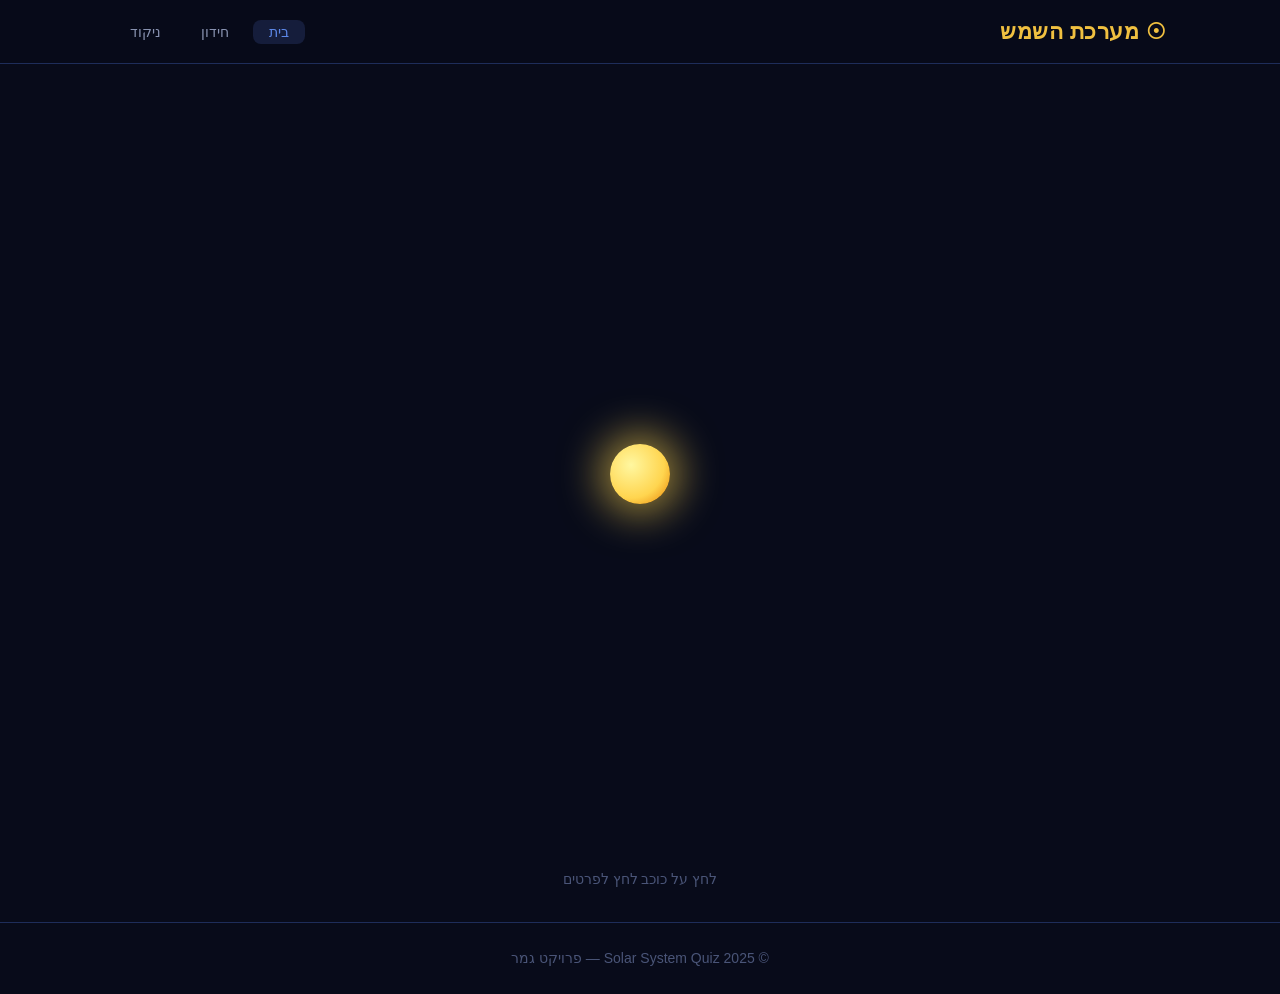
==== index.html @ 36b10744 "fist stage of the plan" ====
<!DOCTYPE html>
<html lang="he" dir="rtl">
<head>
  <meta charset="UTF-8" />
  <meta name="viewport" content="width=device-width, initial-scale=1.0" />
  <title>מערכת השמש | Solar System</title>
  <link rel="stylesheet" href="css/style.css" />
  <link rel="stylesheet" href="css/solar.css" />
</head>
<body>
  <header class="site-header">
    <div class="header-inner">
      <h1 class="site-title">&#x2609; מערכת השמש</h1>
      <nav class="main-nav" aria-label="ניווט ראשי">
        <ul>
          <li><a href="index.html" class="nav-link active">בית</a></li>
          <li><a href="quiz.html" class="nav-link">חידון</a></li>
          <li><a href="scores.html" class="nav-link">ניקוד</a></li>
        </ul>
      </nav>
    </div>
  </header>

  <main id="main-content">
    <section class="solar-scene" aria-label="אנימציית מערכת השמש">
      <div class="solar-system" id="solar-system">
        <div class="sun" role="img" aria-label="השמש"></div>
        <!-- orbit + planet divs injected by solar.js -->
      </div>
    </section>

    <p class="hint-text">לחץ על כוכב לחץ לפרטים</p>
  </main>

  <footer class="site-footer">
    <p>&copy; 2025 Solar System Quiz — פרויקט גמר</p>
  </footer>

  <script src="js/solar.js"></script>
</body>
</html>
---- css/style.css ----
/* =============================================
   CSS Custom Properties — shared across all pages
   ============================================= */
:root {
  /* Colors */
  --color-bg:          #080b1a;
  --color-bg-card:     #0e1530;
  --color-bg-elevated: #151d3b;
  --color-border:      #1e2d5a;

  --color-text:        #e8eaf6;
  --color-text-muted:  #8892b0;
  --color-text-dim:    #4a5578;

  --color-primary:     #5c87e8;
  --color-primary-hover: #7aa0f0;
  --color-accent:      #f0c040;
  --color-danger:      #e05555;
  --color-success:     #4caf7d;
  --color-warning:     #e8a030;

  --color-sun:         #ffd54f;
  --color-orbit:       rgba(255, 255, 255, 0.08);

  /* Typography */
  --font-base:   'Segoe UI', Arial, sans-serif;
  --font-size-sm:   0.875rem;
  --font-size-base: 1rem;
  --font-size-md:   1.125rem;
  --font-size-lg:   1.375rem;
  --font-size-xl:   1.75rem;
  --font-size-2xl:  2.25rem;

  /* Spacing */
  --space-xs:  0.25rem;
  --space-sm:  0.5rem;
  --space-md:  1rem;
  --space-lg:  1.5rem;
  --space-xl:  2rem;
  --space-2xl: 3rem;

  /* Layout */
  --max-width:       1100px;
  --header-height:   64px;
  --card-radius:     12px;
  --btn-radius:      8px;

  /* Transitions */
  --transition-fast: 150ms ease;
  --transition-base: 250ms ease;
}

/* =============================================
   Reset
   ============================================= */
*, *::before, *::after {
  box-sizing: border-box;
  margin: 0;
  padding: 0;
}

html {
  scroll-behavior: smooth;
}

body {
  background-color: var(--color-bg);
  color: var(--color-text);
  font-family: var(--font-base);
  font-size: var(--font-size-base);
  line-height: 1.6;
  min-height: 100vh;
  display: flex;
  flex-direction: column;
}

img, svg {
  display: block;
  max-width: 100%;
}

ul, ol {
  list-style: none;
}

a {
  color: var(--color-primary);
  text-decoration: none;
  transition: color var(--transition-fast);
}

a:hover {
  color: var(--color-primary-hover);
}

button {
  font-family: inherit;
  cursor: pointer;
}

/* =============================================
   Accessibility
   ============================================= */
.sr-only {
  position: absolute;
  width: 1px;
  height: 1px;
  padding: 0;
  margin: -1px;
  overflow: hidden;
  clip: rect(0, 0, 0, 0);
  white-space: nowrap;
  border: 0;
}

:focus-visible {
  outline: 2px solid var(--color-primary);
  outline-offset: 3px;
}

/* =============================================
   Header
   ============================================= */
.site-header {
  position: sticky;
  top: 0;
  z-index: 100;
  background-color: rgba(8, 11, 26, 0.92);
  backdrop-filter: blur(10px);
  border-bottom: 1px solid var(--color-border);
  height: var(--header-height);
  display: flex;
  align-items: center;
}

.header-inner {
  width: 100%;
  max-width: var(--max-width);
  margin: 0 auto;
  padding: 0 var(--space-lg);
  display: flex;
  align-items: center;
  justify-content: space-between;
  gap: var(--space-lg);
}

.site-title {
  font-size: var(--font-size-lg);
  color: var(--color-accent);
  font-weight: 700;
  letter-spacing: 0.02em;
  white-space: nowrap;
}

/* =============================================
   Navigation
   ============================================= */
.main-nav ul {
  display: flex;
  gap: var(--space-sm);
}

.nav-link {
  color: var(--color-text-muted);
  padding: var(--space-xs) var(--space-md);
  border-radius: var(--btn-radius);
  font-size: var(--font-size-sm);
  font-weight: 500;
  transition: color var(--transition-fast), background-color var(--transition-fast);
}

.nav-link:hover,
.nav-link.active {
  color: var(--color-text);
  background-color: var(--color-bg-elevated);
}

.nav-link.active {
  color: var(--color-primary);
}

/* =============================================
   Main content
   ============================================= */
main {
  flex: 1;
  width: 100%;
  max-width: var(--max-width);
  margin: 0 auto;
  padding: var(--space-xl) var(--space-lg);
}

.page-title {
  font-size: var(--font-size-xl);
  margin-bottom: var(--space-xl);
  color: var(--color-accent);
}

/* =============================================
   Footer
   ============================================= */
.site-footer {
  text-align: center;
  padding: var(--space-lg);
  color: var(--color-text-dim);
  font-size: var(--font-size-sm);
  border-top: 1px solid var(--color-border);
}

/* =============================================
   Buttons
   ============================================= */
.btn {
  display: inline-flex;
  align-items: center;
  justify-content: center;
  gap: var(--space-xs);
  padding: var(--space-sm) var(--space-lg);
  border-radius: var(--btn-radius);
  font-size: var(--font-size-base);
  font-weight: 600;
  border: none;
  cursor: pointer;
  transition: background-color var(--transition-fast), opacity var(--transition-fast);
  text-decoration: none;
}

.btn:disabled {
  opacity: 0.5;
  cursor: not-allowed;
}

.btn-primary {
  background-color: var(--color-primary);
  color: #fff;
}

.btn-primary:hover:not(:disabled) {
  background-color: var(--color-primary-hover);
  color: #fff;
}

.btn-secondary {
  background-color: var(--color-bg-elevated);
  color: var(--color-text);
  border: 1px solid var(--color-border);
}

.btn-secondary:hover:not(:disabled) {
  background-color: var(--color-border);
  color: var(--color-text);
}

.btn-ghost {
  background-color: transparent;
  color: var(--color-text-muted);
  border: 1px solid var(--color-border);
}

.btn-ghost:hover:not(:disabled) {
  background-color: var(--color-bg-elevated);
  color: var(--color-text);
}

.btn-danger {
  background-color: var(--color-danger);
  color: #fff;
}

.btn-danger:hover:not(:disabled) {
  opacity: 0.85;
}

/* =============================================
   Loading spinner
   ============================================= */
.state-loading {
  display: flex;
  flex-direction: column;
  align-items: center;
  justify-content: center;
  gap: var(--space-md);
  padding: var(--space-2xl);
  color: var(--color-text-muted);
}

.spinner {
  width: 48px;
  height: 48px;
  border: 4px solid var(--color-border);
  border-top-color: var(--color-primary);
  border-radius: 50%;
  animation: spin 0.8s linear infinite;
}

@keyframes spin {
  to { transform: rotate(360deg); }
}

/* =============================================
   Error / Empty states
   ============================================= */
.state-error,
.state-empty {
  display: flex;
  flex-direction: column;
  align-items: center;
  justify-content: center;
  gap: var(--space-md);
  padding: var(--space-2xl);
  text-align: center;
  color: var(--color-text-muted);
}

.error-icon,
.empty-icon {
  font-size: 3rem;
  line-height: 1;
}

.error-message {
  color: var(--color-danger);
  font-size: var(--font-size-md);
}

/* =============================================
   Responsive — Tablet (≈900px)
   ============================================= */
@media (max-width: 900px) {
  :root {
    --font-size-2xl: 1.75rem;
    --font-size-xl:  1.5rem;
  }

  .header-inner {
    padding: 0 var(--space-md);
  }
}

/* =============================================
   Responsive — Mobile (≤600px)
   ============================================= */
@media (max-width: 600px) {
  :root {
    --font-size-2xl: 1.5rem;
    --font-size-xl:  1.25rem;
    --font-size-lg:  1.125rem;
  }

  .site-title {
    font-size: var(--font-size-base);
  }

  .nav-link {
    padding: var(--space-xs) var(--space-sm);
    font-size: 0.8rem;
  }

  main {
    padding: var(--space-lg) var(--space-md);
  }
}
---- css/solar.css ----
/* =============================================
   Solar System — 3D animation styles
   Phase 2 implementation goes here
   ============================================= */

.solar-scene {
  display: flex;
  align-items: center;
  justify-content: center;
  width: 100%;
  min-height: calc(100vh - var(--header-height) - 80px);
  perspective: 800px;
  overflow: hidden;
}

.solar-system {
  position: relative;
  width: 600px;
  height: 600px;
  transform-style: preserve-3d;
}

.sun {
  position: absolute;
  top: 50%;
  left: 50%;
  transform: translate(-50%, -50%);
  width: 60px;
  height: 60px;
  border-radius: 50%;
  background: radial-gradient(circle at 35% 35%, #fff7a0, var(--color-sun) 60%, #e67e00);
  box-shadow: 0 0 40px 10px rgba(255, 213, 79, 0.6);
}

.hint-text {
  text-align: center;
  color: var(--color-text-dim);
  font-size: var(--font-size-sm);
  margin-top: var(--space-md);
}

/* =============================================
   Responsive — Tablet (≈900px)
   ============================================= */
@media (max-width: 900px) {
  .solar-system {
    width: 420px;
    height: 420px;
  }

  .sun {
    width: 46px;
    height: 46px;
  }
}

/* =============================================
   Responsive — Mobile (≤600px)
   ============================================= */
@media (max-width: 600px) {
  .solar-system {
    width: 300px;
    height: 300px;
  }

  .sun {
    width: 32px;
    height: 32px;
  }
}
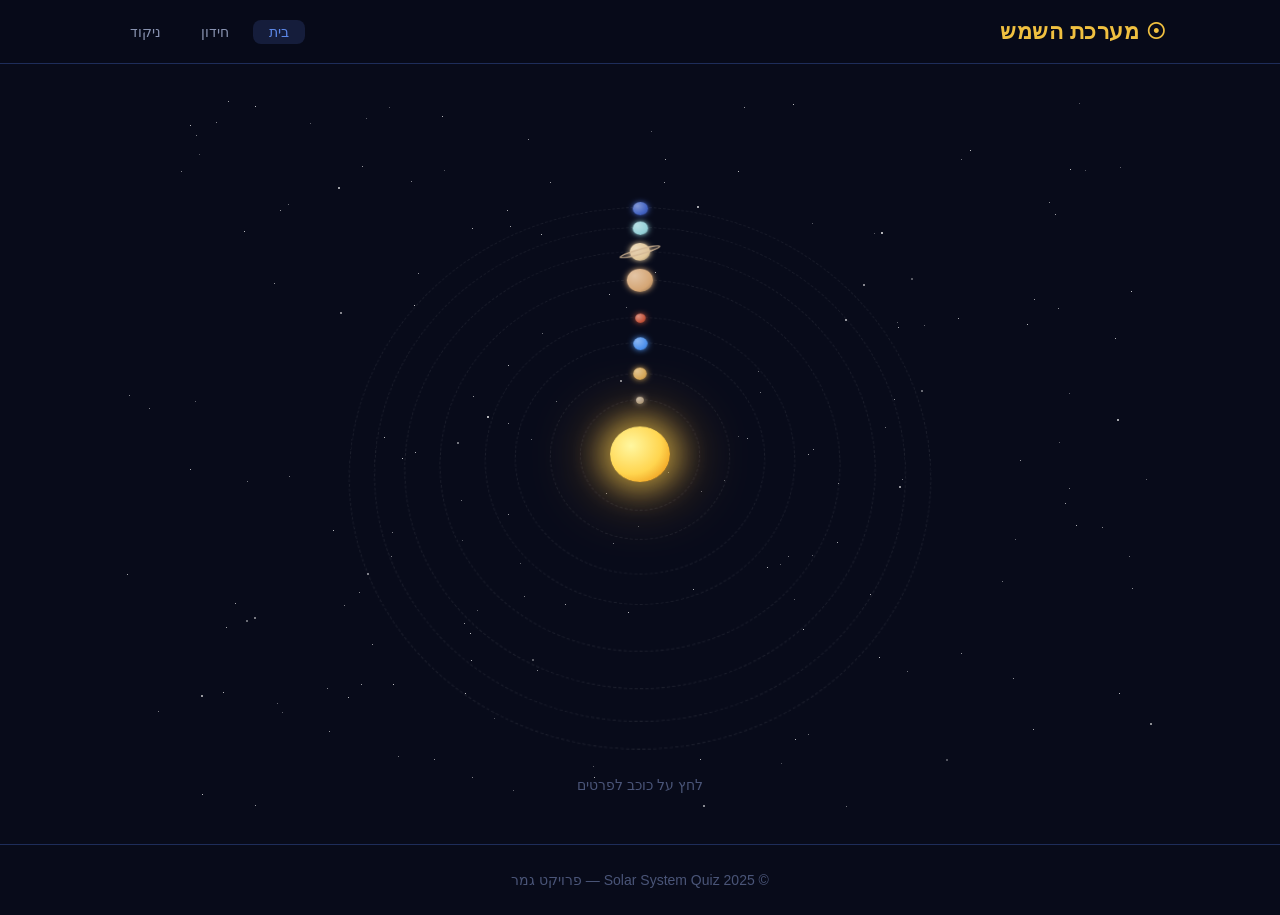
==== commit 628a0bb7: "merge remote" ====
--- a/index.html
+++ b/index.html
@@ -27,9 +27,8 @@
         <div class="sun" role="img" aria-label="השמש"></div>
         <!-- orbit + planet divs injected by solar.js -->
       </div>
+      <p class="hint-text">לחץ על כוכב לפרטים</p>
     </section>
-
-    <p class="hint-text">לחץ על כוכב לחץ לפרטים</p>
   </main>
 
   <footer class="site-footer">
--- a/css/solar.css
+++ b/css/solar.css
@@ -1,42 +1,233 @@
 /* =============================================
    Solar System — 3D animation styles
-   Phase 2 implementation goes here
+   Phase 2 implementation
    ============================================= */
 
 .solar-scene {
+  position: relative;
   display: flex;
   align-items: center;
   justify-content: center;
   width: 100%;
-  min-height: calc(100vh - var(--header-height) - 80px);
-  perspective: 800px;
+  min-height: calc(100vh - var(--header-height) - 120px);
+  perspective: 1200px;
   overflow: hidden;
-}
-
+  isolation: isolate;
+}
+
+/* =============================================
+   Star field (generated by solar.js)
+   ============================================= */
+.starfield {
+  position: absolute;
+  inset: 0;
+  overflow: hidden;
+  z-index: 0;
+  pointer-events: none;
+}
+
+.star {
+  position: absolute;
+  background-color: #ffffff;
+  border-radius: 50%;
+  opacity: var(--star-opacity, 0.8);
+  animation: twinkle 3s ease-in-out infinite;
+}
+
+@keyframes twinkle {
+  0%, 100% { opacity: var(--star-opacity, 0.8); }
+  50%      { opacity: calc(var(--star-opacity, 0.8) * 0.25); }
+}
+
+/* =============================================
+   Solar System container — tilted with perspective
+   ============================================= */
 .solar-system {
   position: relative;
   width: 600px;
   height: 600px;
+  transform: rotateX(22deg) scale(var(--system-scale, 1));
   transform-style: preserve-3d;
-}
-
+  transform-origin: center;
+  z-index: 1;
+}
+
+/* =============================================
+   Sun
+   ============================================= */
 .sun {
   position: absolute;
   top: 50%;
   left: 50%;
-  transform: translate(-50%, -50%);
   width: 60px;
   height: 60px;
-  border-radius: 50%;
-  background: radial-gradient(circle at 35% 35%, #fff7a0, var(--color-sun) 60%, #e67e00);
-  box-shadow: 0 0 40px 10px rgba(255, 213, 79, 0.6);
-}
-
+  margin-top: -30px;
+  margin-left: -30px;
+  border-radius: 50%;
+  background: radial-gradient(circle at 35% 35%, #fff7a0, var(--color-sun) 55%, #e67e00 100%);
+  box-shadow:
+    0 0 30px 8px rgba(255, 213, 79, 0.6),
+    0 0 60px 20px rgba(255, 165, 50, 0.3);
+  animation: sun-pulse 4s ease-in-out infinite;
+  z-index: 2;
+}
+
+@keyframes sun-pulse {
+  0%, 100% {
+    box-shadow:
+      0 0 30px 8px rgba(255, 213, 79, 0.6),
+      0 0 60px 20px rgba(255, 165, 50, 0.3);
+  }
+  50% {
+    box-shadow:
+      0 0 38px 12px rgba(255, 213, 79, 0.75),
+      0 0 80px 28px rgba(255, 165, 50, 0.42);
+  }
+}
+
+/* =============================================
+   Orbit ring + rotation
+   ============================================= */
+.orbit {
+  position: absolute;
+  top: 50%;
+  left: 50%;
+  width: var(--orbit-size);
+  height: var(--orbit-size);
+  margin-top: calc(var(--orbit-size) / -2);
+  margin-left: calc(var(--orbit-size) / -2);
+  border: 1px dashed var(--color-orbit);
+  border-radius: 50%;
+  animation: orbit-rotate var(--orbit-duration) linear infinite;
+  animation-delay: var(--orbit-delay, 0s);
+  transform-style: preserve-3d;
+}
+
+@keyframes orbit-rotate {
+  from { transform: rotate(0deg); }
+  to   { transform: rotate(360deg); }
+}
+
+/* =============================================
+   Planet position pin (fixed at top of orbit ring)
+   ============================================= */
+.planet-position {
+  position: absolute;
+  top: 0;
+  left: 50%;
+  width: 0;
+  height: 0;
+}
+
+/* =============================================
+   Planet (button — keyboard accessible)
+   Counter-rotates with same duration so tooltip stays upright
+   ============================================= */
+.planet {
+  position: absolute;
+  top: 0;
+  left: 0;
+  width: var(--planet-size);
+  height: var(--planet-size);
+  margin-top: calc(var(--planet-size) / -2);
+  margin-left: calc(var(--planet-size) / -2);
+  border: none;
+  padding: 0;
+  border-radius: 50%;
+  background: radial-gradient(
+    circle at 30% 30%,
+    color-mix(in srgb, var(--planet-color) 65%, white),
+    var(--planet-color) 65%,
+    color-mix(in srgb, var(--planet-color) 60%, black)
+  );
+  box-shadow: 0 0 6px var(--planet-color);
+  cursor: pointer;
+  animation: counter-rotate var(--orbit-duration) linear infinite;
+  animation-delay: var(--orbit-delay, 0s);
+  transition: filter var(--transition-fast), box-shadow var(--transition-fast);
+  z-index: 1;
+}
+
+@keyframes counter-rotate {
+  from { transform: rotate(0deg); }
+  to   { transform: rotate(-360deg); }
+}
+
+.planet:hover,
+.planet:focus-visible {
+  filter: brightness(1.4);
+  box-shadow: 0 0 18px 5px var(--planet-color);
+  outline: none;
+  z-index: 5;
+}
+
+/* outer hover ring */
+.planet::after {
+  content: '';
+  position: absolute;
+  inset: -6px;
+  border-radius: 50%;
+  border: 2px solid transparent;
+  transition: border-color var(--transition-fast);
+  pointer-events: none;
+}
+
+.planet:hover::after,
+.planet:focus-visible::after {
+  border-color: rgba(255, 255, 255, 0.6);
+}
+
+/* Saturn rings */
+.planet--ringed::before {
+  content: '';
+  position: absolute;
+  inset: 32% -55%;
+  border: 2px solid rgba(212, 184, 150, 0.85);
+  border-radius: 50%;
+  pointer-events: none;
+  box-shadow: inset 0 0 0 3px rgba(212, 184, 150, 0.22);
+  transform: rotate(-18deg);
+}
+
+/* =============================================
+   Tooltip (planet name, shown on hover/focus)
+   ============================================= */
+.planet-tooltip {
+  position: absolute;
+  bottom: calc(100% + 10px);
+  left: 50%;
+  transform: translateX(-50%);
+  padding: 4px 10px;
+  background-color: var(--color-bg-elevated);
+  color: var(--color-text);
+  border: 1px solid var(--color-border);
+  border-radius: var(--btn-radius);
+  font-size: var(--font-size-sm);
+  font-weight: 600;
+  white-space: nowrap;
+  opacity: 0;
+  pointer-events: none;
+  transition: opacity var(--transition-fast);
+}
+
+.planet:hover .planet-tooltip,
+.planet:focus-visible .planet-tooltip {
+  opacity: 1;
+}
+
+/* =============================================
+   Hint text (under animation)
+   ============================================= */
 .hint-text {
+  position: absolute;
+  bottom: var(--space-md);
+  left: 0;
+  right: 0;
   text-align: center;
   color: var(--color-text-dim);
   font-size: var(--font-size-sm);
-  margin-top: var(--space-md);
+  z-index: 1;
+  pointer-events: none;
 }
 
 /* =============================================
@@ -44,13 +235,10 @@
    ============================================= */
 @media (max-width: 900px) {
   .solar-system {
-    width: 420px;
-    height: 420px;
-  }
-
-  .sun {
-    width: 46px;
-    height: 46px;
+    --system-scale: 0.72;
+  }
+  .solar-scene {
+    min-height: calc(100vh - var(--header-height) - 100px);
   }
 }
 
@@ -59,12 +247,21 @@
    ============================================= */
 @media (max-width: 600px) {
   .solar-system {
-    width: 300px;
-    height: 300px;
-  }
-
-  .sun {
-    width: 32px;
-    height: 32px;
-  }
-}
+    --system-scale: 0.5;
+  }
+  .solar-scene {
+    min-height: 480px;
+  }
+}
+
+/* =============================================
+   Reduced motion — pause all animations
+   ============================================= */
+@media (prefers-reduced-motion: reduce) {
+  .orbit,
+  .planet,
+  .sun,
+  .star {
+    animation: none;
+  }
+}
